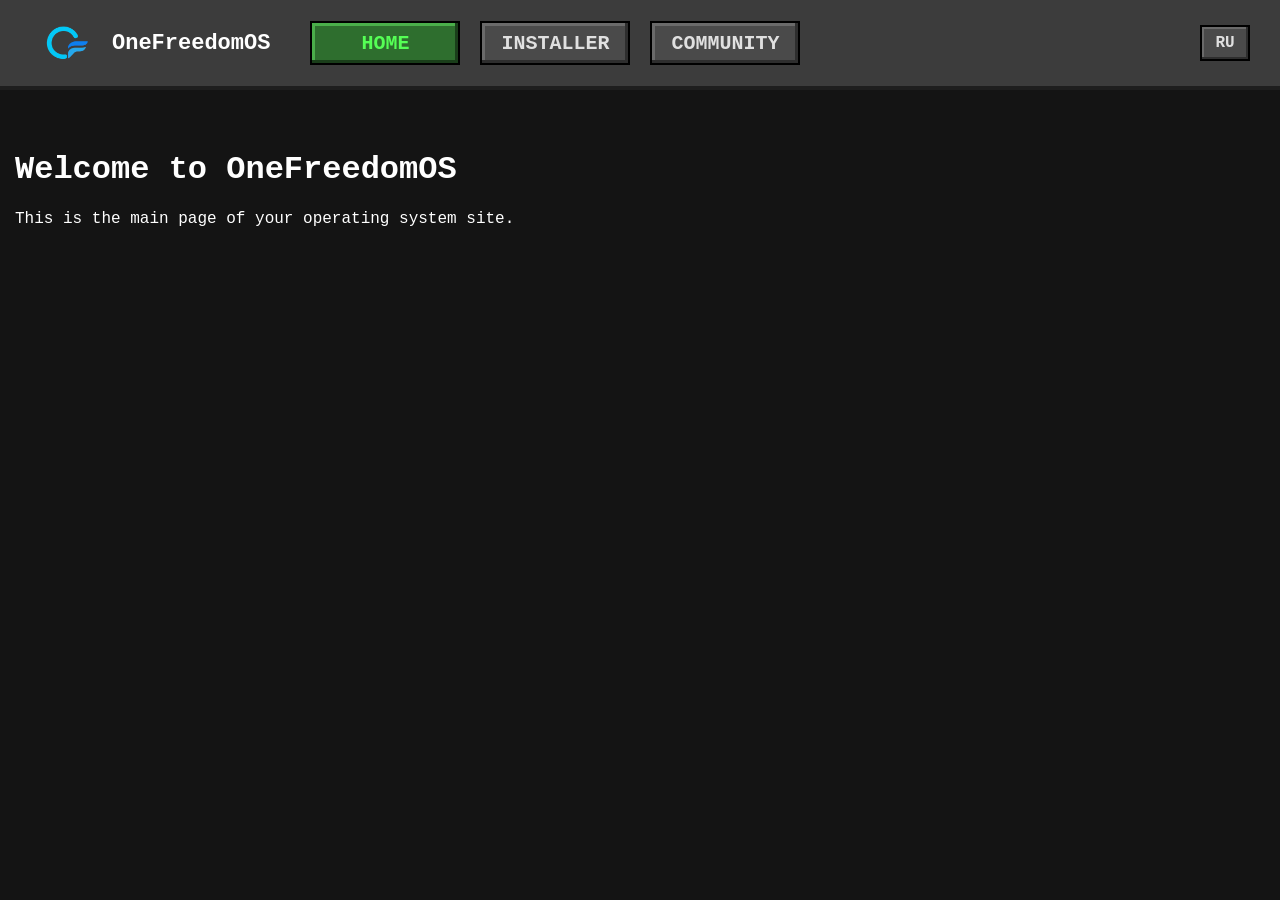
==== index.html @ ddb14507 "index.html" ====
<!DOCTYPE html>
<html lang="en">
<head>
    <meta charset="UTF-8">
    <meta name="viewport" content="width=device-width, initial-scale=1.0">
    <meta name="robots" content="max-image-preview:none">
    
    <title>OneFreedomOS</title>
    
    <link rel="icon" type="image/png" href="logo (2).png">
    <link rel="shortcut icon" type="image/png" href="logo.png">
    <link rel="apple-touch-icon" sizes="180x180" href="./logo.png">
    <link rel="stylesheet" href="css/Home.css">
</head>
<body class="page-home">

    <nav class="navigation-panel">
        <div class="left-nav-group">
            <div class="brand-container">
                <img src="logo.png" alt="OS Logo" class="brand-logo">
                <span class="brand-name">OneFreedomOS</span>
            </div>

            <div class="menu-links-wrapper">
                <div class="green-slider"></div>
                <a href="index.html" class="menu-link active" id="link-home">Home</a>
                <a href="Installer.html" class="menu-link" id="link-installer">Installer</a>
                <a href="Community.html" class="menu-link" id="link-community">Community</a>
            </div>
        </div>

        <button class="lang-btn" id="lang-toggle">RU</button>
    </nav>

    <div class="content-container">
        <main class="page-content">
            <h1 data-en="Welcome to OneFreedomOS" data-ru="Добро пожаловать в OneFreedomOS">Welcome to OneFreedomOS</h1>
            <p data-en="This is the main page of your operating system site." data-ru="Это главная страница сайта вашей операционной системы.">This is the main page of your operating system site.</p>
        </main>
    </div>

    <script src="js/home.js"></script>
</body>
</html>
---- css/Home.css ----
body {
    margin: 0;
    padding: 0;
    font-family: 'Courier New', Courier, monospace;
    background-color: #141414;
    color: #ffffff;
    overflow-x: hidden;
}

.navigation-panel {
    display: flex;
    align-items: center;
    justify-content: space-between;
    width: 100vw;
    height: 10vh;
    background-color: #3c3c3c;
    border-bottom: 4px solid #1e1e1e;
    padding: 0 30px;
    box-sizing: border-box;
}

.left-nav-group {
    display: flex;
    align-items: center;
    gap: 40px;
}

.brand-container {
    display: flex;
    align-items: center;
    gap: 12px;
}

.brand-logo {
    width: 70px;
    height: 70px;
    object-fit: cover;
}

.brand-name {
    font-size: 22px;
    font-weight: bold;
    color: #ffffff;
}

.menu-links-wrapper {
    position: relative;
    display: flex;
    align-items: center;
}

.menu-link {
    display: inline-flex;
    align-items: center;
    justify-content: center;
    color: #e0e0e0;
    font-size: 20px;
    font-weight: bold;
    text-transform: uppercase;
    text-decoration: none;
    height: 44px;
    width: 150px;
    border: 2px solid #000000;
    background-color: #4a4a4a;
    box-shadow: inset -3px -3px 0px #2e2e2e, inset 3px 3px 0px #6a6a6a;
    cursor: pointer;
    user-select: none;
    z-index: 2;
    margin-right: 20px;
    box-sizing: border-box;
    text-align: center;
}

.green-slider {
    position: absolute;
    height: 44px;
    width: 150px;
    background-color: #2e6e2e;
    border: 2px solid #000000;
    box-shadow: inset -3px -3px 0px #1a3e1a, inset 3px 3px 0px #4aae4a;
    z-index: 1;
    top: calc(50% - 22px);
    box-sizing: border-box;
    transform: translateY(0);
    opacity: 1;
    left: 0px;
    animation: sliderFadeIn 0.4s cubic-bezier(0.16, 1, 0.3, 1) forwards;
}

@keyframes sliderFadeIn {
    0% { transform: translateY(-15px); opacity: 0; }
    100% { transform: translateY(0); opacity: 1; }
}

.menu-link.active {
    color: #55ff55;
    background: transparent;
    box-shadow: none;
    border-color: transparent;
}

.page-content {
    padding: 40px;
    padding-left: 15px;
    box-sizing: border-box;
    animation: pageEnter 0.4s cubic-bezier(0.16, 1, 0.3, 1) forwards;
}

@keyframes pageEnter {
    0% { transform: translateX(20px); opacity: 0; }
    100% { transform: translateX(0); opacity: 1; }
}

.lang-btn {
    display: inline-flex;
    align-items: center;
    justify-content: center;
    color: #e0e0e0;
    font-family: 'Courier New', Courier, monospace;
    font-size: 16px;
    font-weight: bold;
    height: 36px;
    width: 50px;
    border: 2px solid #000000;
    background-color: #4a4a4a;
    box-shadow: inset -2px -2px 0px #2e2e2e, inset 2px 2px 0px #6a6a6a;
    cursor: pointer;
    user-select: none;
    box-sizing: border-box;
}

.lang-btn:hover {
    background-color: #5c5c5c;
    box-shadow: inset -2px -2px 0px #3a3a3a, inset 2px 2px 0px #8a8a8a;
    color: #ffffff;
}

.lang-btn:active {
    background-color: #2e2e2e;
    box-shadow: inset 2px 2px 0px #000000;
}
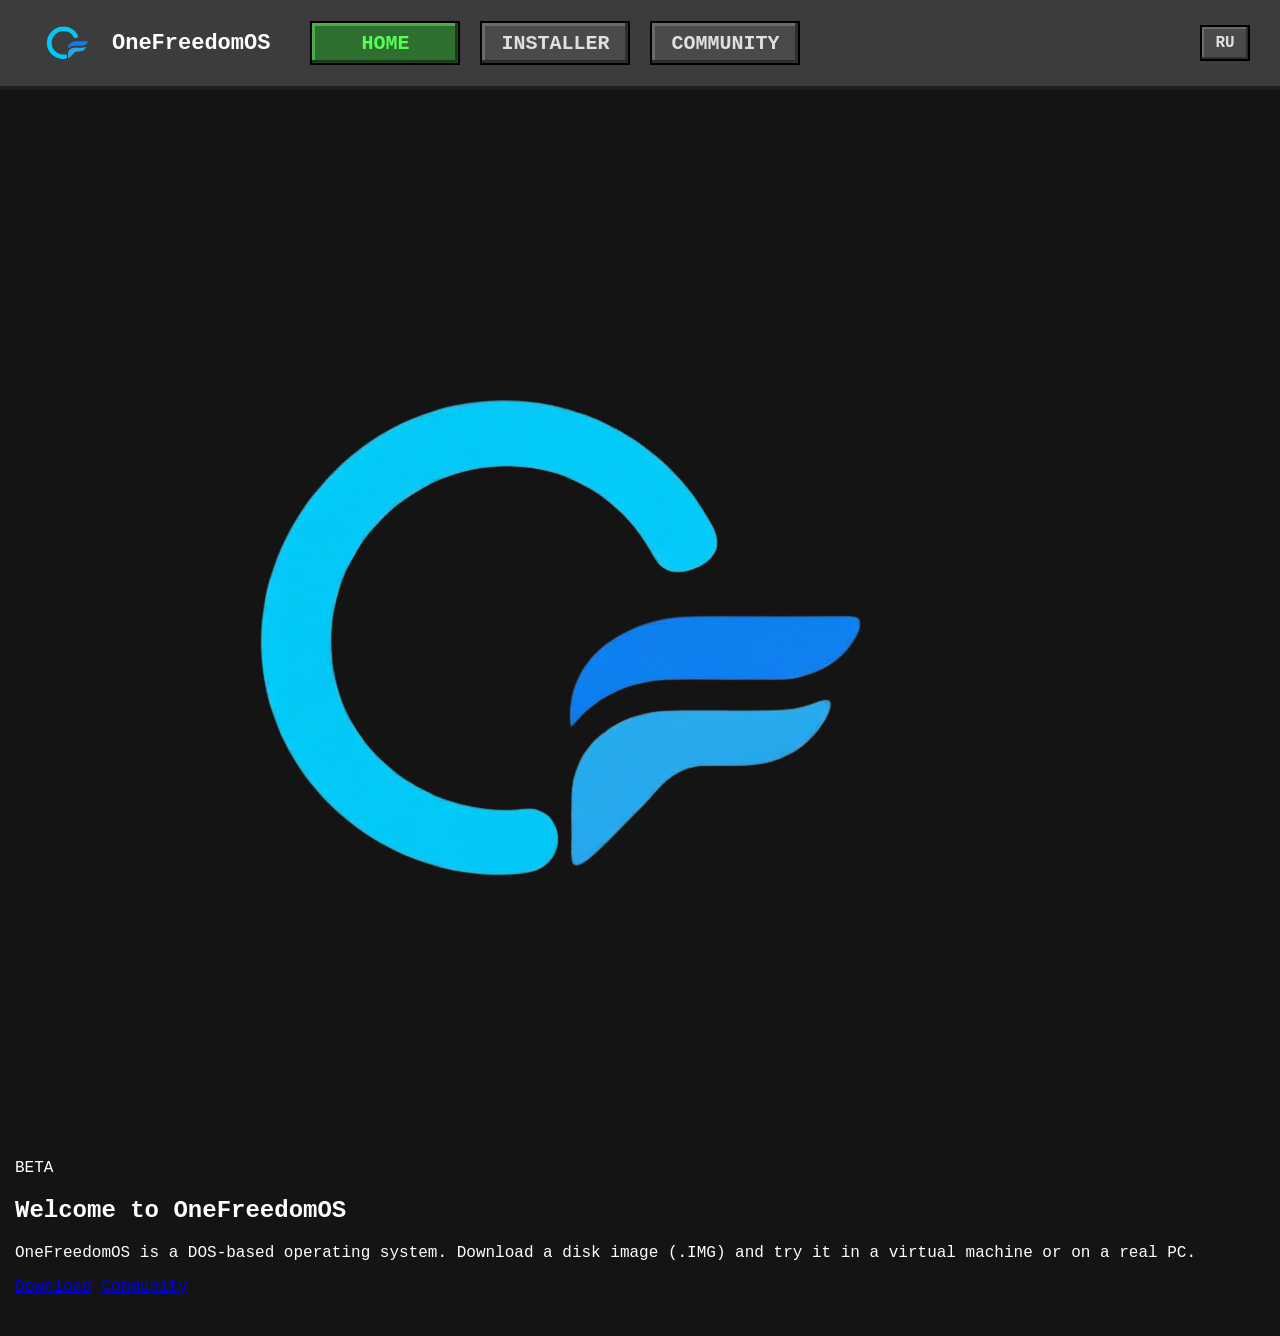
==== commit 53d41bc1: "index.html" ====
--- a/index.html
+++ b/index.html
@@ -1,6 +1,7 @@
 <!DOCTYPE html>
 <html lang="en">
 <head>
+    <meta name="google-site-verification" content="9hTi4AjX4IRMQBSI2GdJoezjptCHdlsJMMhbuGZ7QTU" />
     <meta charset="UTF-8">
     <meta name="viewport" content="width=device-width, initial-scale=1.0">
     <meta name="robots" content="max-image-preview:none">
@@ -8,8 +9,7 @@
     <title>OneFreedomOS</title>
     
     <link rel="icon" type="image/png" href="logo (2).png">
-    <link rel="shortcut icon" type="image/png" href="logo.png">
-    <link rel="apple-touch-icon" sizes="180x180" href="./logo.png">
+    <link rel="apple-touch-icon" sizes="600x605" href="./logo.png">
     <link rel="stylesheet" href="css/Home.css">
 </head>
 <body class="page-home">
@@ -34,8 +34,18 @@
 
     <div class="content-container">
         <main class="page-content">
-            <h1 data-en="Welcome to OneFreedomOS" data-ru="Добро пожаловать в OneFreedomOS">Welcome to OneFreedomOS</h1>
-            <p data-en="This is the main page of your operating system site." data-ru="Это главная страница сайта вашей операционной системы.">This is the main page of your operating system site.</p>
+            <section class="hero">
+                <img src="logo.png" alt="OneFreedomOS logo" class="hero-logo">
+                <div class="hero-text">
+                    <span class="hero-badge" data-en="BETA" data-ru="БЕТА">BETA</span>
+                    <h1 data-en="Welcome to OneFreedomOS" data-ru="Добро пожаловать в OneFreedomOS">Welcome to OneFreedomOS</h1>
+                    <p class="hero-sub" data-en="OneFreedomOS is a DOS-based operating system. Download a disk image (.IMG) and try it in a virtual machine or on a real PC." data-ru="OneFreedomOS — операционная система на базе DOS. Скачайте образ диска (.IMG) и попробуйте её в виртуальной машине или на реальном ПК.">OneFreedomOS is a DOS-based operating system. Download a disk image (.IMG) and try it in a virtual machine or on a real PC.</p>
+                    <div class="hero-actions">
+                        <a href="Installer.html" class="minecraft-btn minecraft-btn-green" data-en="Download" data-ru="Скачать">Download</a>
+                        <a href="Community.html" class="minecraft-btn" data-en="Community" data-ru="Сообщество">Community</a>
+                    </div>
+                </div>
+            </section>
         </main>
     </div>
 
--- a/css/Home.css
+++ b/css/Home.css
@@ -34,7 +34,7 @@
 .brand-logo {
     width: 70px;
     height: 70px;
-    object-fit: cover;
+    object-fit: contain;
 }
 
 .brand-name {
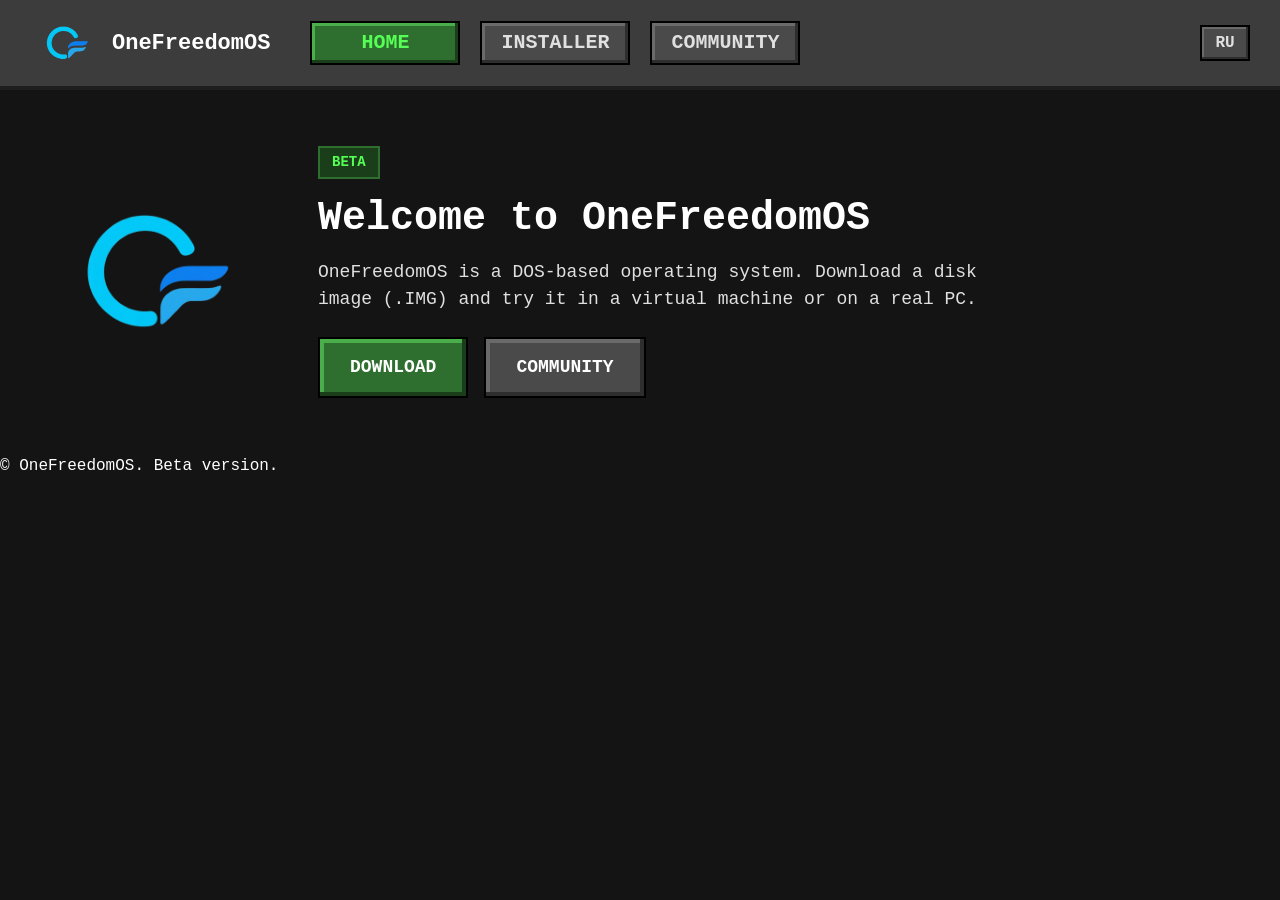
==== commit 11772c9c: "index.html" ====
--- a/index.html
+++ b/index.html
@@ -4,12 +4,12 @@
     <meta name="google-site-verification" content="9hTi4AjX4IRMQBSI2GdJoezjptCHdlsJMMhbuGZ7QTU" />
     <meta charset="UTF-8">
     <meta name="viewport" content="width=device-width, initial-scale=1.0">
+    <meta name="theme-color" content="#3c3c3c">
     <meta name="robots" content="max-image-preview:none">
-    
     <title>OneFreedomOS</title>
-    
-    <link rel="icon" type="image/png" href="logo (2).png">
-    <link rel="apple-touch-icon" sizes="600x605" href="./logo.png">
+    <link rel="icon" type="image/png" href="logo%20(2).png">
+    <link rel="apple-touch-icon" sizes="600x605" href="logo.png">
+    <link rel="stylesheet" href="css/base.css">
     <link rel="stylesheet" href="css/Home.css">
 </head>
 <body class="page-home">
@@ -17,7 +17,7 @@
     <nav class="navigation-panel">
         <div class="left-nav-group">
             <div class="brand-container">
-                <img src="logo.png" alt="OS Logo" class="brand-logo">
+                <img src="logo.png" alt="OneFreedomOS" class="brand-logo">
                 <span class="brand-name">OneFreedomOS</span>
             </div>
 
@@ -29,7 +29,7 @@
             </div>
         </div>
 
-        <button class="lang-btn" id="lang-toggle">RU</button>
+        <button class="lang-btn" id="lang-toggle" type="button">RU</button>
     </nav>
 
     <div class="content-container">
@@ -49,6 +49,8 @@
         </main>
     </div>
 
+    <footer class="site-footer" data-en="© OneFreedomOS. Beta version." data-ru="© OneFreedomOS. Бета-версия.">© OneFreedomOS. Beta version.</footer>
+
     <script src="js/home.js"></script>
 </body>
 </html>
--- a/css/Home.css
+++ b/css/Home.css
@@ -1,3 +1,11 @@
+*, *::before, *::after { box-sizing: border-box; }
+
+html {
+    font-size: 16px;
+    -webkit-text-size-adjust: 100%;
+    text-size-adjust: 100%;
+}
+
 body {
     margin: 0;
     padding: 0;
@@ -5,40 +13,43 @@
     background-color: #141414;
     color: #ffffff;
     overflow-x: hidden;
-}
+    line-height: 1.5;
+}
+
+img { max-width: 100%; }
 
 .navigation-panel {
     display: flex;
     align-items: center;
     justify-content: space-between;
-    width: 100vw;
-    height: 10vh;
+    width: 100%;
+    min-height: 5.5rem;
     background-color: #3c3c3c;
-    border-bottom: 4px solid #1e1e1e;
-    padding: 0 30px;
-    box-sizing: border-box;
+    border-bottom: 0.25rem solid #1e1e1e;
+    padding: 0.5rem 1.875rem;
+    gap: 1rem;
 }
 
 .left-nav-group {
     display: flex;
     align-items: center;
-    gap: 40px;
+    gap: 2.5rem;
 }
 
 .brand-container {
     display: flex;
     align-items: center;
-    gap: 12px;
+    gap: 0.75rem;
 }
 
 .brand-logo {
-    width: 70px;
-    height: 70px;
+    width: 4.375rem;
+    height: 4.375rem;
     object-fit: contain;
 }
 
 .brand-name {
-    font-size: 22px;
+    font-size: 1.375rem;
     font-weight: bold;
     color: #ffffff;
 }
@@ -54,36 +65,34 @@
     align-items: center;
     justify-content: center;
     color: #e0e0e0;
-    font-size: 20px;
+    font-size: 1.25rem;
     font-weight: bold;
     text-transform: uppercase;
     text-decoration: none;
-    height: 44px;
-    width: 150px;
-    border: 2px solid #000000;
+    height: 2.75rem;
+    width: 9.375rem;
+    border: 0.125rem solid #000000;
     background-color: #4a4a4a;
-    box-shadow: inset -3px -3px 0px #2e2e2e, inset 3px 3px 0px #6a6a6a;
+    box-shadow: inset -0.1875rem -0.1875rem 0 #2e2e2e, inset 0.1875rem 0.1875rem 0 #6a6a6a;
     cursor: pointer;
     user-select: none;
     z-index: 2;
-    margin-right: 20px;
-    box-sizing: border-box;
+    margin-right: 1.25rem;
     text-align: center;
 }
 
 .green-slider {
     position: absolute;
-    height: 44px;
-    width: 150px;
+    height: 2.75rem;
+    width: 9.375rem;
     background-color: #2e6e2e;
-    border: 2px solid #000000;
-    box-shadow: inset -3px -3px 0px #1a3e1a, inset 3px 3px 0px #4aae4a;
+    border: 0.125rem solid #000000;
+    box-shadow: inset -0.1875rem -0.1875rem 0 #1a3e1a, inset 0.1875rem 0.1875rem 0 #4aae4a;
     z-index: 1;
-    top: calc(50% - 22px);
-    box-sizing: border-box;
+    top: calc(50% - 1.375rem);
     transform: translateY(0);
     opacity: 1;
-    left: 0px;
+    left: 0;
     animation: sliderFadeIn 0.4s cubic-bezier(0.16, 1, 0.3, 1) forwards;
 }
 
@@ -100,9 +109,7 @@
 }
 
 .page-content {
-    padding: 40px;
-    padding-left: 15px;
-    box-sizing: border-box;
+    padding: 2.5rem 1.875rem;
     animation: pageEnter 0.4s cubic-bezier(0.16, 1, 0.3, 1) forwards;
 }
 
@@ -111,31 +118,156 @@
     100% { transform: translateX(0); opacity: 1; }
 }
 
+.hero {
+    display: flex;
+    align-items: center;
+    gap: 3rem;
+    max-width: 62.5rem;
+    margin: 1rem 0;
+}
+
+.hero-logo {
+    width: 15rem;
+    height: 15rem;
+    object-fit: contain;
+    flex-shrink: 0;
+}
+
+.hero-badge {
+    display: inline-block;
+    padding: 0.25rem 0.75rem;
+    margin-bottom: 1rem;
+    font-size: 0.875rem;
+    font-weight: bold;
+    color: #55ff55;
+    background-color: #1a3e1a;
+    border: 0.125rem solid #2e6e2e;
+}
+
+.hero h1 {
+    font-size: 2.5rem;
+    line-height: 1.2;
+    margin: 0 0 1rem;
+}
+
+.hero-sub {
+    font-size: 1.125rem;
+    color: #e0e0e0;
+    margin: 0;
+}
+
+.hero-actions {
+    display: flex;
+    flex-wrap: wrap;
+    gap: 1rem;
+    margin-top: 1.5rem;
+}
+
+.hero-actions .minecraft-btn { margin-top: 0; }
+
+.minecraft-btn {
+    display: inline-block;
+    margin-top: 1.25rem;
+    padding: 0.9375rem 1.875rem;
+    font-size: 1.125rem;
+    font-weight: bold;
+    text-transform: uppercase;
+    text-decoration: none;
+    text-align: center;
+    color: #ffffff;
+    background-color: #4a4a4a;
+    border: 0.125rem solid #000000;
+    box-shadow: inset -0.25rem -0.25rem 0 #2e2e2e, inset 0.25rem 0.25rem 0 #6a6a6a;
+    cursor: pointer;
+    transition: all 0.1s ease;
+}
+
+.minecraft-btn:hover {
+    background-color: #5c5c5c;
+    box-shadow: inset -0.25rem -0.25rem 0 #3a3a3a, inset 0.25rem 0.25rem 0 #8a8a8a;
+}
+
+.minecraft-btn:active {
+    background-color: #2e2e2e;
+    box-shadow: inset 0.25rem 0.25rem 0 #000000;
+    transform: translateY(2px);
+}
+
+.minecraft-btn-green {
+    background-color: #2e6e2e;
+    box-shadow: inset -0.25rem -0.25rem 0 #1a3e1a, inset 0.25rem 0.25rem 0 #4aae4a;
+}
+
+.minecraft-btn-green:hover {
+    background-color: #3a8a3a;
+    box-shadow: inset -0.25rem -0.25rem 0 #1f4f1f, inset 0.25rem 0.25rem 0 #6aca6a;
+}
+
+.minecraft-btn-green:active {
+    background-color: #1a3e1a;
+    box-shadow: inset 0.25rem 0.25rem 0 #000000;
+}
+
 .lang-btn {
     display: inline-flex;
     align-items: center;
     justify-content: center;
+    flex-shrink: 0;
     color: #e0e0e0;
     font-family: 'Courier New', Courier, monospace;
-    font-size: 16px;
-    font-weight: bold;
-    height: 36px;
-    width: 50px;
-    border: 2px solid #000000;
+    font-size: 1rem;
+    font-weight: bold;
+    height: 2.25rem;
+    width: 3.125rem;
+    border: 0.125rem solid #000000;
     background-color: #4a4a4a;
-    box-shadow: inset -2px -2px 0px #2e2e2e, inset 2px 2px 0px #6a6a6a;
+    box-shadow: inset -0.125rem -0.125rem 0 #2e2e2e, inset 0.125rem 0.125rem 0 #6a6a6a;
     cursor: pointer;
     user-select: none;
-    box-sizing: border-box;
 }
 
 .lang-btn:hover {
     background-color: #5c5c5c;
-    box-shadow: inset -2px -2px 0px #3a3a3a, inset 2px 2px 0px #8a8a8a;
+    box-shadow: inset -0.125rem -0.125rem 0 #3a3a3a, inset 0.125rem 0.125rem 0 #8a8a8a;
     color: #ffffff;
 }
 
 .lang-btn:active {
     background-color: #2e2e2e;
-    box-shadow: inset 2px 2px 0px #000000;
-}
+    box-shadow: inset 0.125rem 0.125rem 0 #000000;
+}
+
+@media (max-width: 960px), (max-device-width: 600px) {
+    .navigation-panel { flex-wrap: wrap; padding: 0.75rem 1rem; row-gap: 0.75rem; }
+    .left-nav-group { display: contents; }
+    .brand-container { order: 1; }
+    .lang-btn { order: 2; }
+    .menu-links-wrapper { order: 3; width: 100%; gap: 0.5rem; }
+    .brand-logo { width: 3rem; height: 3rem; }
+    .brand-name { font-size: 1.125rem; }
+    .green-slider { display: none; }
+    .menu-link {
+        flex: 1;
+        width: auto;
+        min-width: 0;
+        height: 2.5rem;
+        margin-right: 0;
+        font-size: 0.9375rem;
+    }
+    .menu-link.active {
+        background-color: #2e6e2e;
+        border-color: #000000;
+        box-shadow: inset -0.1875rem -0.1875rem 0 #1a3e1a, inset 0.1875rem 0.1875rem 0 #4aae4a;
+    }
+    .page-content { padding: 1.5rem 1rem; }
+
+    .hero { flex-direction: column; text-align: center; gap: 1.5rem; }
+    .hero-logo { width: 9rem; height: 9rem; }
+    .hero h1 { font-size: 1.75rem; }
+    .hero-sub { font-size: 1rem; }
+    .hero-actions { justify-content: center; }
+}
+
+@media (min-width: 961px) and (max-device-width: 600px) {
+    html { font-size: 4.1vw; }
+}
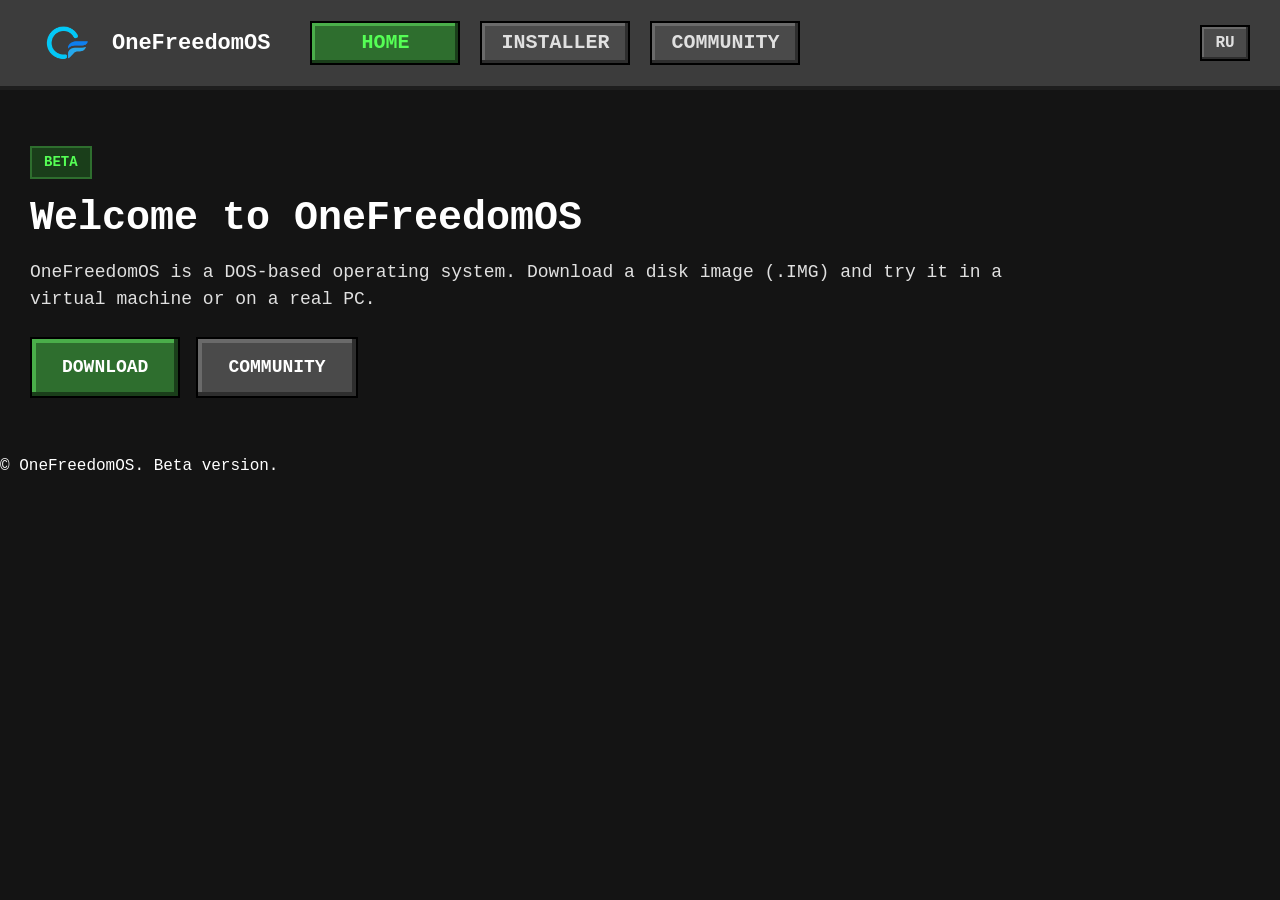
==== commit 2b9f39d3: "index.html" ====
--- a/index.html
+++ b/index.html
@@ -35,7 +35,6 @@
     <div class="content-container">
         <main class="page-content">
             <section class="hero">
-                <img src="logo.png" alt="OneFreedomOS logo" class="hero-logo">
                 <div class="hero-text">
                     <span class="hero-badge" data-en="BETA" data-ru="БЕТА">BETA</span>
                     <h1 data-en="Welcome to OneFreedomOS" data-ru="Добро пожаловать в OneFreedomOS">Welcome to OneFreedomOS</h1>
